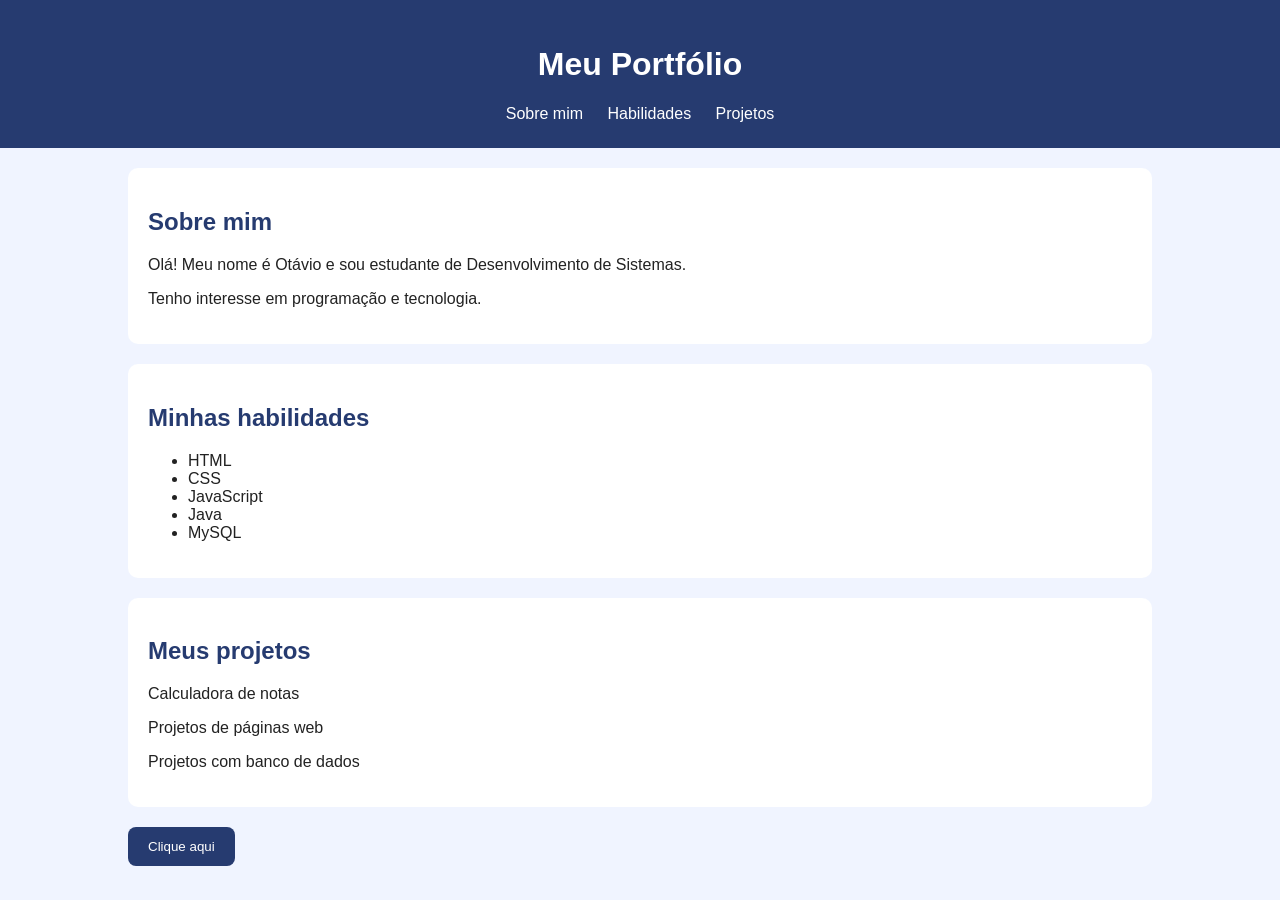
==== index.html @ 947586fc "Add files via upload" ====
<!DOCTYPE html>
<html lang="pt-BR">
<head>
    <meta charset="UTF-8">
    <meta name="viewport" content="width=device-width, initial-scale=1.0">
    <title>Meu Portfólio</title>
    <link rel="stylesheet" href="style.css">
</head>
<body>

    <header>
        <h1>Meu Portfólio</h1>
        <nav>
            <a href="#sobre">Sobre mim</a>
            <a href="#habilidades">Habilidades</a>
            <a href="#projetos">Projetos</a>
        </nav>
    </header>

    <main>
        <section id="sobre">
            <h2>Sobre mim</h2>
            <p>Olá! Meu nome é Otávio e sou estudante de Desenvolvimento de Sistemas.</p>
            <p>Tenho interesse em programação e tecnologia.</p>
        </section>

        <section id="habilidades">
            <h2>Minhas habilidades</h2>
            <ul>
                <li>HTML</li>
                <li>CSS</li>
                <li>JavaScript</li>
                <li>Java</li>
                <li>MySQL</li>
            </ul>
        </section>

        <section id="projetos">
            <h2>Meus projetos</h2>
            <p>Calculadora de notas</p>
            <p>Projetos de páginas web</p>
            <p>Projetos com banco de dados</p>
        </section>

        <button onclick="mensagem()">Clique aqui</button>
        <p id="resultado"></p>
    </main>

    <script src="script.js"></script>
</body>
</html>
---- style.css ----
body {
    font-family: Arial, sans-serif;
    background-color: #f0f4ff;
    margin: 0;
    color: #222;
}

header {
    background-color: #263b70;
    color: white;
    text-align: center;
    padding: 25px;
}

nav a {
    color: white;
    text-decoration: none;
    margin: 10px;
}

main {
    width: 80%;
    margin: auto;
}

section {
    background-color: white;
    padding: 20px;
    margin: 20px 0;
    border-radius: 10px;
}

h2 {
    color: #263b70;
}

button {
    background-color: #263b70;
    color: white;
    border: none;
    padding: 12px 20px;
    border-radius: 8px;
    cursor: pointer;
}

button:hover {
    background-color: #4264ad;
}
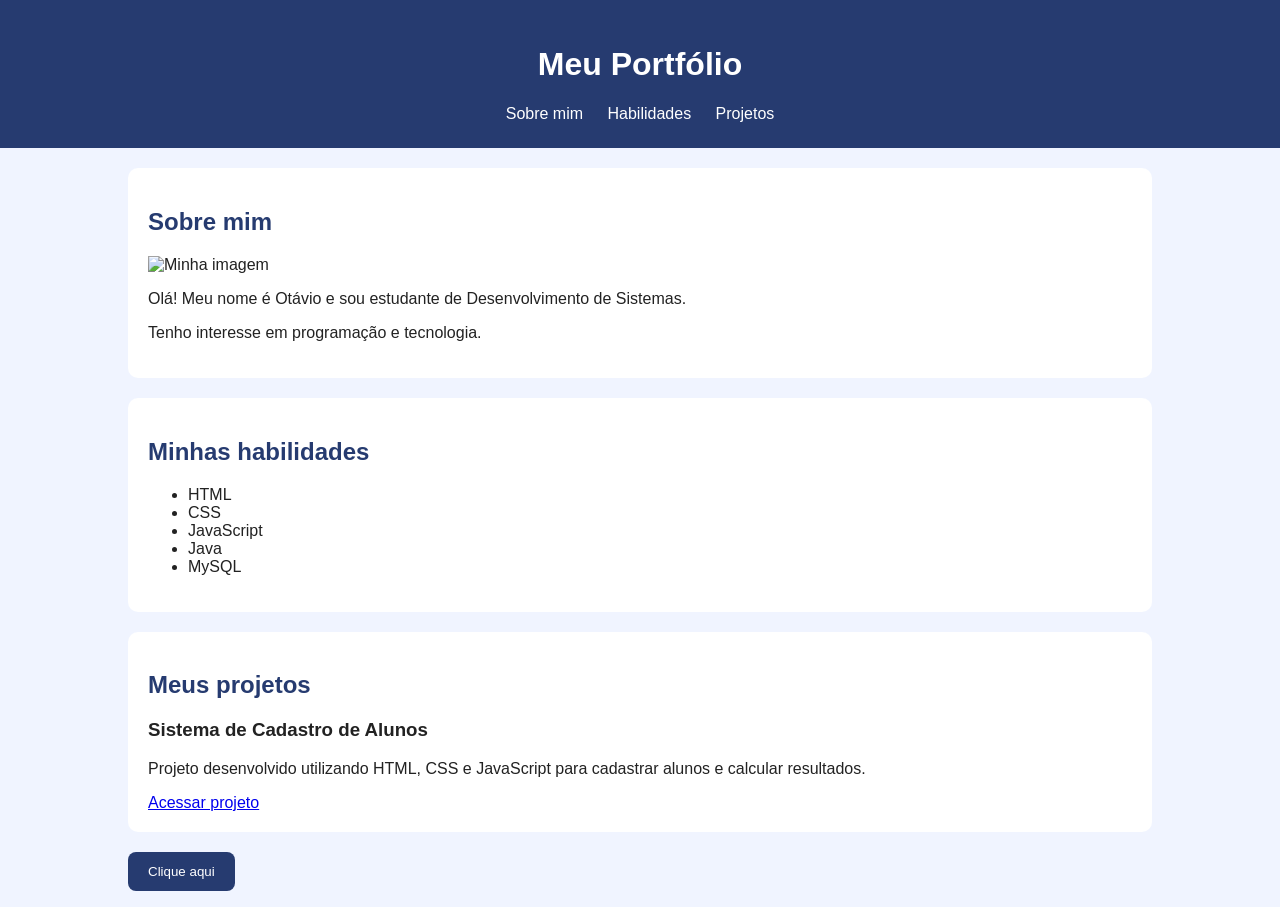
==== commit 5f425df6: "index.html" ====
--- a/index.html
+++ b/index.html
@@ -11,6 +11,7 @@
 
     <header>
         <h1>Meu Portfólio</h1>
+
         <nav>
             <a href="#sobre">Sobre mim</a>
             <a href="#habilidades">Habilidades</a>
@@ -19,14 +20,19 @@
     </header>
 
     <main>
+
         <section id="sobre">
             <h2>Sobre mim</h2>
+
+            <img src="imagem.jpg" alt="Minha imagem" class="foto">
+
             <p>Olá! Meu nome é Otávio e sou estudante de Desenvolvimento de Sistemas.</p>
             <p>Tenho interesse em programação e tecnologia.</p>
         </section>
 
         <section id="habilidades">
             <h2>Minhas habilidades</h2>
+
             <ul>
                 <li>HTML</li>
                 <li>CSS</li>
@@ -38,15 +44,30 @@
 
         <section id="projetos">
             <h2>Meus projetos</h2>
-            <p>Calculadora de notas</p>
-            <p>Projetos de páginas web</p>
-            <p>Projetos com banco de dados</p>
+
+            <div class="projeto">
+                <h3>Sistema de Cadastro de Alunos</h3>
+
+                <p>
+                    Projeto desenvolvido utilizando HTML,
+                    CSS e JavaScript para cadastrar alunos
+                    e calcular resultados.
+                </p>
+
+                <a href="index(3).html" target="_blank">
+                    Acessar projeto
+                </a>
+            </div>
+
         </section>
 
         <button onclick="mensagem()">Clique aqui</button>
+
         <p id="resultado"></p>
+
     </main>
 
     <script src="script.js"></script>
+
 </body>
 </html>
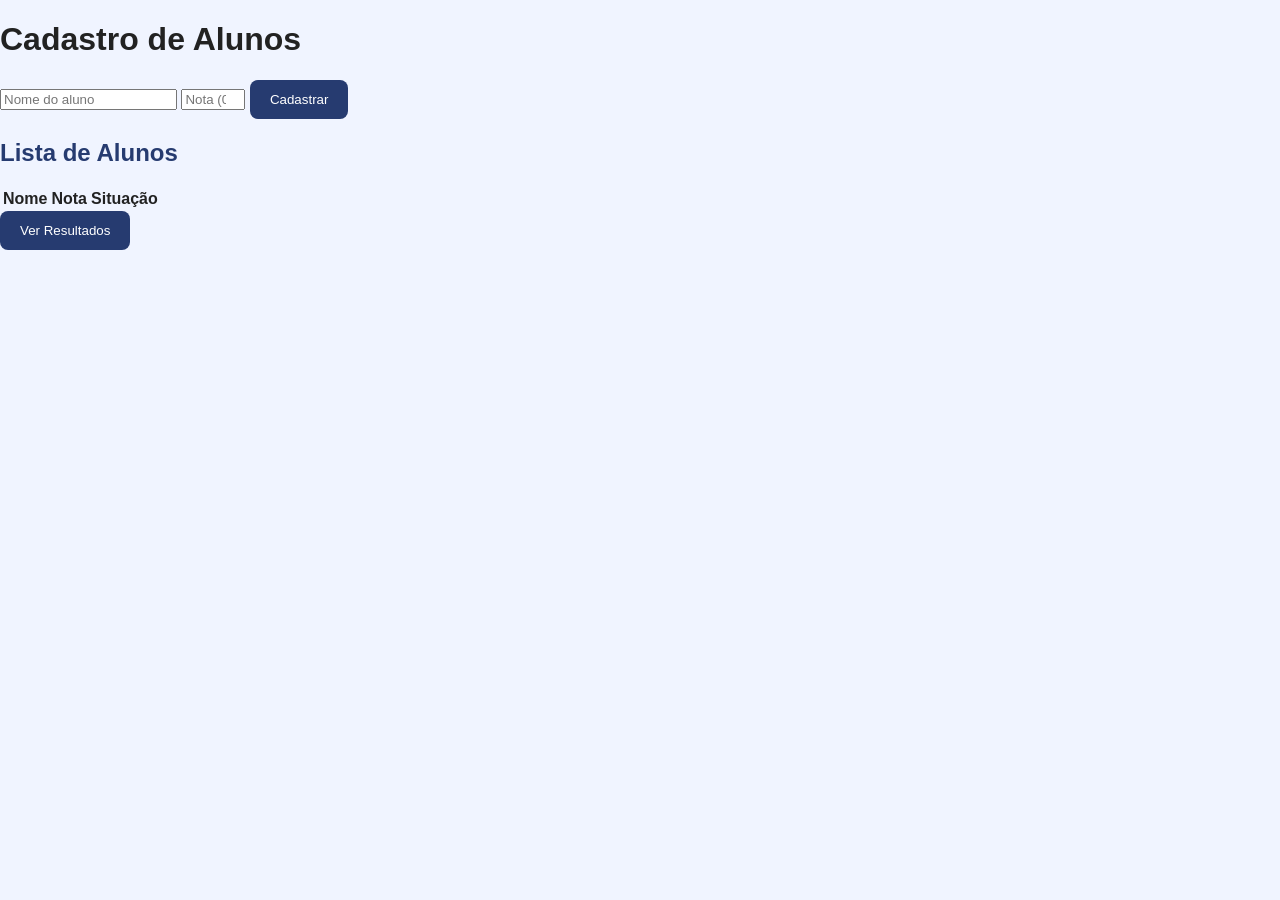
==== commit 2b2683b8: "Add files via upload" ====
--- a/index.html
+++ b/index.html
@@ -1,73 +1,51 @@
-
 <!DOCTYPE html>
 <html lang="pt-BR">
 <head>
     <meta charset="UTF-8">
     <meta name="viewport" content="width=device-width, initial-scale=1.0">
-    <title>Meu Portfólio</title>
+    <title>Sistema de Alunos</title>
+
     <link rel="stylesheet" href="style.css">
 </head>
 <body>
 
-    <header>
-        <h1>Meu Portfólio</h1>
+    <div class="container">
 
-        <nav>
-            <a href="#sobre">Sobre mim</a>
-            <a href="#habilidades">Habilidades</a>
-            <a href="#projetos">Projetos</a>
-        </nav>
-    </header>
+        <h1>Cadastro de Alunos</h1>
 
-    <main>
+        <div class="formulario">
+            <input type="text" id="nome" placeholder="Nome do aluno">
+            <input type="number" id="nota" placeholder="Nota (0 a 10)" min="0" max="10" step="0.1">
 
-        <section id="sobre">
-            <h2>Sobre mim</h2>
+            <button onclick="cadastrarAluno()">
+                Cadastrar
+            </button>
+        </div>
 
-            <img src="imagem.jpg" alt="Minha imagem" class="foto">
+        <h2>Lista de Alunos</h2>
 
-            <p>Olá! Meu nome é Otávio e sou estudante de Desenvolvimento de Sistemas.</p>
-            <p>Tenho interesse em programação e tecnologia.</p>
-        </section>
+        <table>
+            <thead>
+                <tr>
+                    <th>Nome</th>
+                    <th>Nota</th>
+                    <th>Situação</th>
+                </tr>
+            </thead>
 
-        <section id="habilidades">
-            <h2>Minhas habilidades</h2>
+            <tbody id="listaAlunos">
+            </tbody>
+        </table>
 
-            <ul>
-                <li>HTML</li>
-                <li>CSS</li>
-                <li>JavaScript</li>
-                <li>Java</li>
-                <li>MySQL</li>
-            </ul>
-        </section>
-
-        <section id="projetos">
-            <h2>Meus projetos</h2>
-
-            <div class="projeto">
-                <h3>Sistema de Cadastro de Alunos</h3>
-
-                <p>
-                    Projeto desenvolvido utilizando HTML,
-                    CSS e JavaScript para cadastrar alunos
-                    e calcular resultados.
-                </p>
-
-                <a href="index(3).html" target="_blank">
-                    Acessar projeto
-                </a>
-            </div>
-
-        </section>
-
-        <button onclick="mensagem()">Clique aqui</button>
+        <button onclick="calcularResultados()">
+            Ver Resultados
+        </button>
 
         <p id="resultado"></p>
 
-    </main>
+    </div>
 
     <script src="script.js"></script>
 
 </body>
-</html>
+</html>
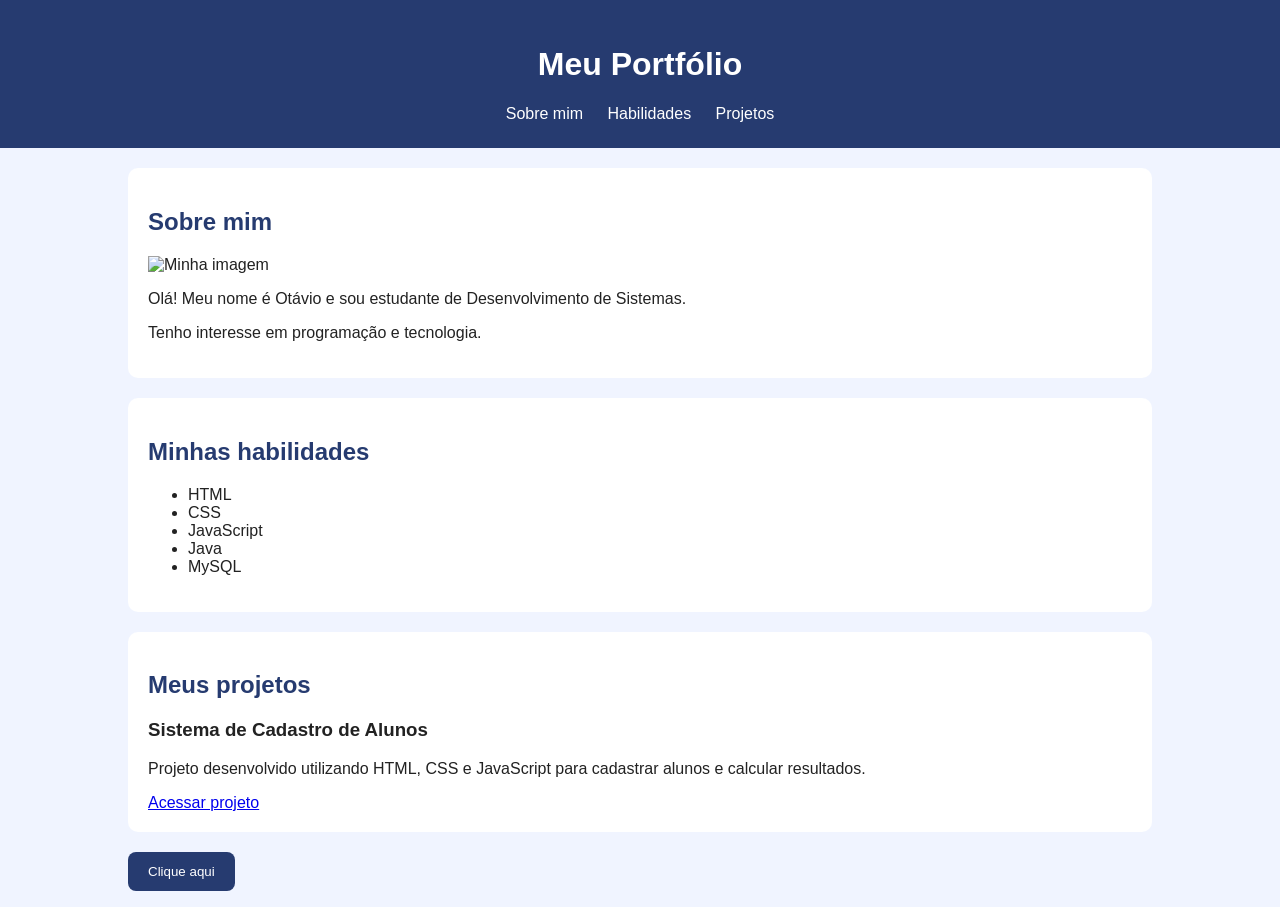
==== commit 8feff4a3: "Add files via upload" ====
--- a/index.html
+++ b/index.html
@@ -1,51 +1,73 @@
+
 <!DOCTYPE html>
 <html lang="pt-BR">
 <head>
     <meta charset="UTF-8">
     <meta name="viewport" content="width=device-width, initial-scale=1.0">
-    <title>Sistema de Alunos</title>
-
+    <title>Meu Portfólio</title>
     <link rel="stylesheet" href="style.css">
 </head>
 <body>
 
-    <div class="container">
+    <header>
+        <h1>Meu Portfólio</h1>
 
-        <h1>Cadastro de Alunos</h1>
+        <nav>
+            <a href="#sobre">Sobre mim</a>
+            <a href="#habilidades">Habilidades</a>
+            <a href="#projetos">Projetos</a>
+        </nav>
+    </header>
 
-        <div class="formulario">
-            <input type="text" id="nome" placeholder="Nome do aluno">
-            <input type="number" id="nota" placeholder="Nota (0 a 10)" min="0" max="10" step="0.1">
+    <main>
 
-            <button onclick="cadastrarAluno()">
-                Cadastrar
-            </button>
-        </div>
+        <section id="sobre">
+            <h2>Sobre mim</h2>
 
-        <h2>Lista de Alunos</h2>
+            <img src="imagem.jpg" alt="Minha imagem" class="foto">
 
-        <table>
-            <thead>
-                <tr>
-                    <th>Nome</th>
-                    <th>Nota</th>
-                    <th>Situação</th>
-                </tr>
-            </thead>
+            <p>Olá! Meu nome é Otávio e sou estudante de Desenvolvimento de Sistemas.</p>
+            <p>Tenho interesse em programação e tecnologia.</p>
+        </section>
 
-            <tbody id="listaAlunos">
-            </tbody>
-        </table>
+        <section id="habilidades">
+            <h2>Minhas habilidades</h2>
 
-        <button onclick="calcularResultados()">
-            Ver Resultados
-        </button>
+            <ul>
+                <li>HTML</li>
+                <li>CSS</li>
+                <li>JavaScript</li>
+                <li>Java</li>
+                <li>MySQL</li>
+            </ul>
+        </section>
+
+        <section id="projetos">
+            <h2>Meus projetos</h2>
+
+            <div class="projeto">
+                <h3>Sistema de Cadastro de Alunos</h3>
+
+                <p>
+                    Projeto desenvolvido utilizando HTML,
+                    CSS e JavaScript para cadastrar alunos
+                    e calcular resultados.
+                </p>
+
+                <a href="index(3).html" target="_blank">
+                    Acessar projeto
+                </a>
+            </div>
+
+        </section>
+
+        <button onclick="mensagem()">Clique aqui</button>
 
         <p id="resultado"></p>
 
-    </div>
+    </main>
 
     <script src="script.js"></script>
 
 </body>
-</html>+</html>
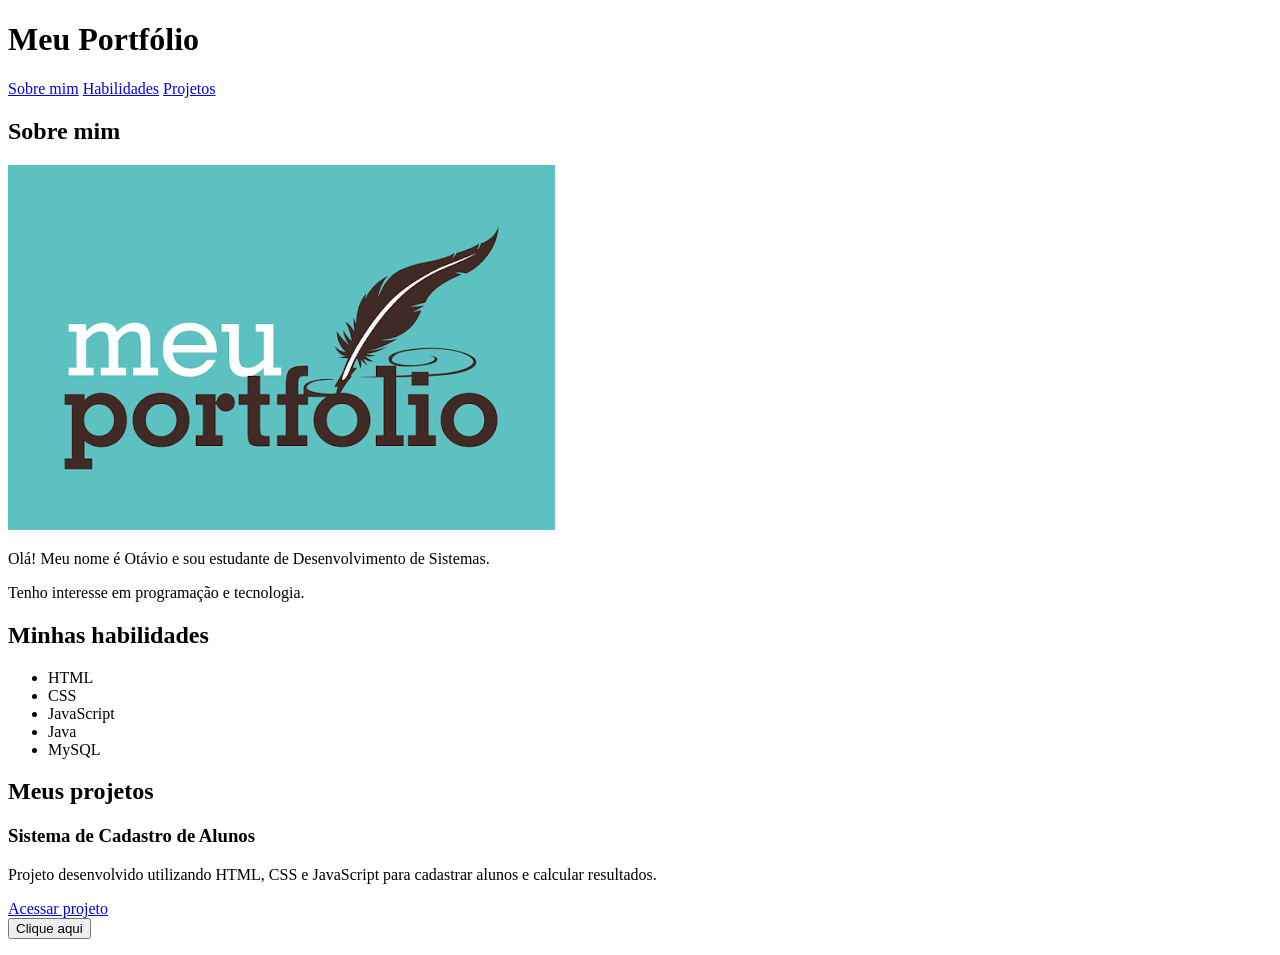
==== commit 20b47e8b: "Update index.html" ====
--- a/index.html
+++ b/index.html
@@ -5,7 +5,7 @@
     <meta charset="UTF-8">
     <meta name="viewport" content="width=device-width, initial-scale=1.0">
     <title>Meu Portfólio</title>
-    <link rel="stylesheet" href="style.css">
+    <link rel="stylesheet" href="./estilo.css">
 </head>
 <body>
 
@@ -24,7 +24,7 @@
         <section id="sobre">
             <h2>Sobre mim</h2>
 
-            <img src="imagem.jpg" alt="Minha imagem" class="foto">
+            <img src="./meu.png" alt="Minha imagem" class="foto">
 
             <p>Olá! Meu nome é Otávio e sou estudante de Desenvolvimento de Sistemas.</p>
             <p>Tenho interesse em programação e tecnologia.</p>
@@ -54,7 +54,7 @@
                     e calcular resultados.
                 </p>
 
-                <a href="index(3).html" target="_blank">
+                <a href="./cau.html" target="_blank">
                     Acessar projeto
                 </a>
             </div>
@@ -67,7 +67,8 @@
 
     </main>
 
-    <script src="script.js"></script>
+    <script src="./script.js"></script>
 
 </body>
 </html>
+
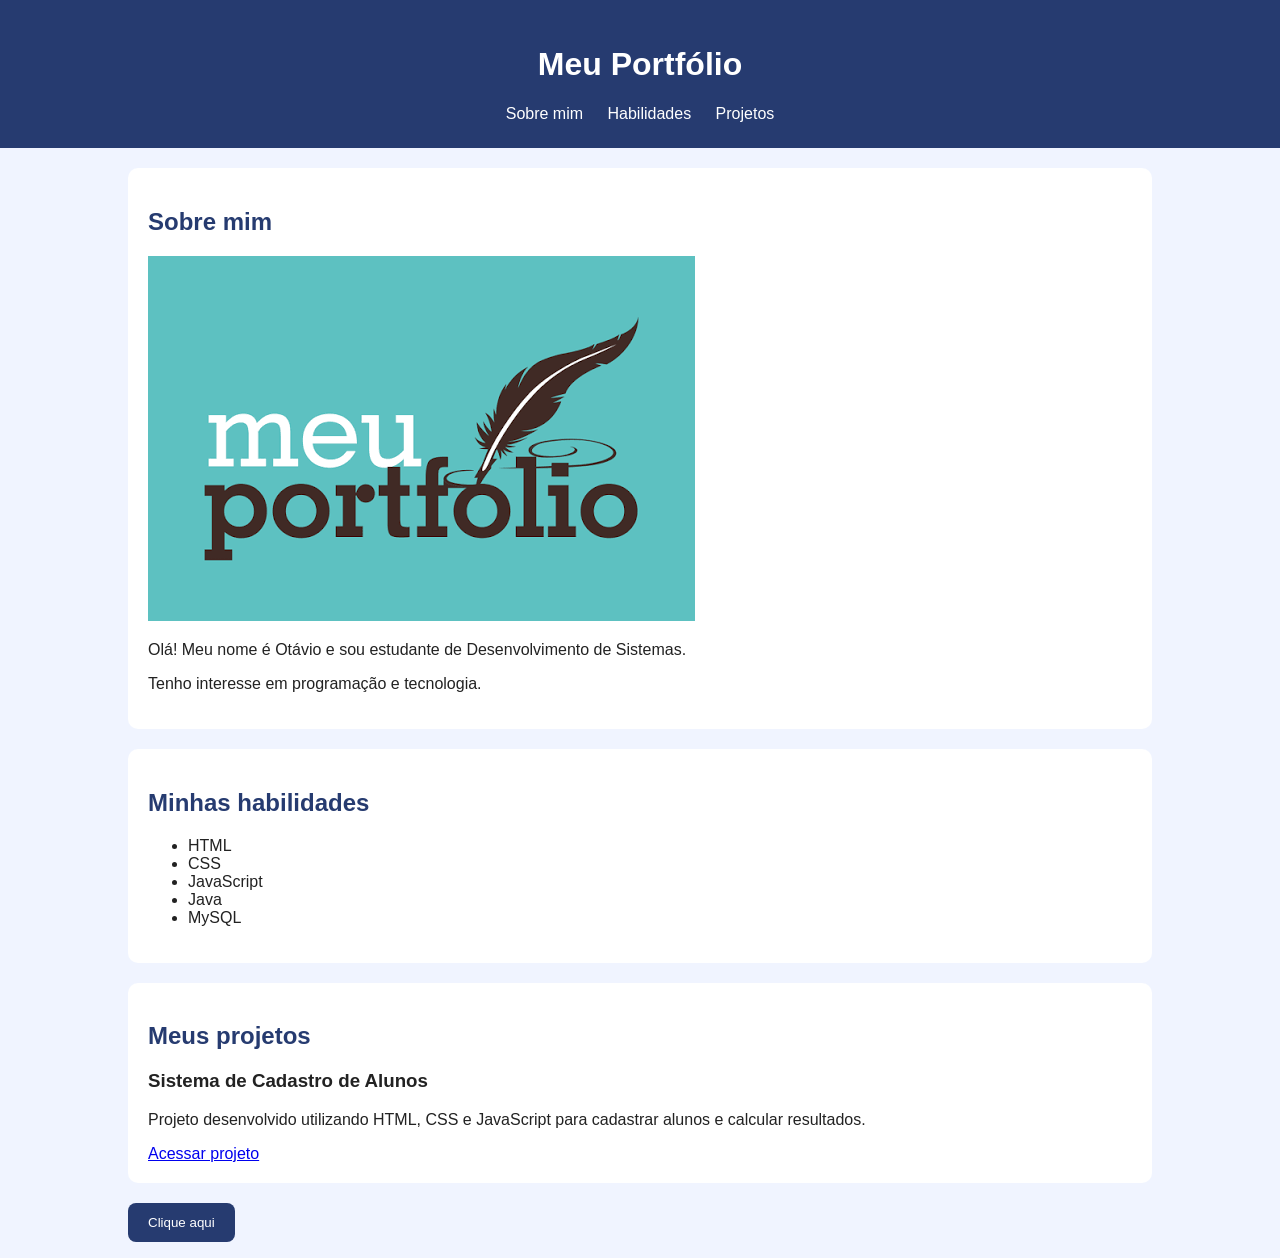
==== commit 06bc6826: "Update index.html" ====
--- a/index.html
+++ b/index.html
@@ -5,7 +5,7 @@
     <meta charset="UTF-8">
     <meta name="viewport" content="width=device-width, initial-scale=1.0">
     <title>Meu Portfólio</title>
-    <link rel="stylesheet" href="./estilo.css">
+    <link rel="stylesheet" href="./style.css">
 </head>
 <body>
 
--- a/style.css
+++ b/style.css
@@ -0,0 +1,49 @@
+
+body {
+    font-family: Arial, sans-serif;
+    background-color: #f0f4ff;
+    margin: 0;
+    color: #222;
+}
+
+header {
+    background-color: #263b70;
+    color: white;
+    text-align: center;
+    padding: 25px;
+}
+
+nav a {
+    color: white;
+    text-decoration: none;
+    margin: 10px;
+}
+
+main {
+    width: 80%;
+    margin: auto;
+}
+
+section {
+    background-color: white;
+    padding: 20px;
+    margin: 20px 0;
+    border-radius: 10px;
+}
+
+h2 {
+    color: #263b70;
+}
+
+button {
+    background-color: #263b70;
+    color: white;
+    border: none;
+    padding: 12px 20px;
+    border-radius: 8px;
+    cursor: pointer;
+}
+
+button:hover {
+    background-color: #4264ad;
+}
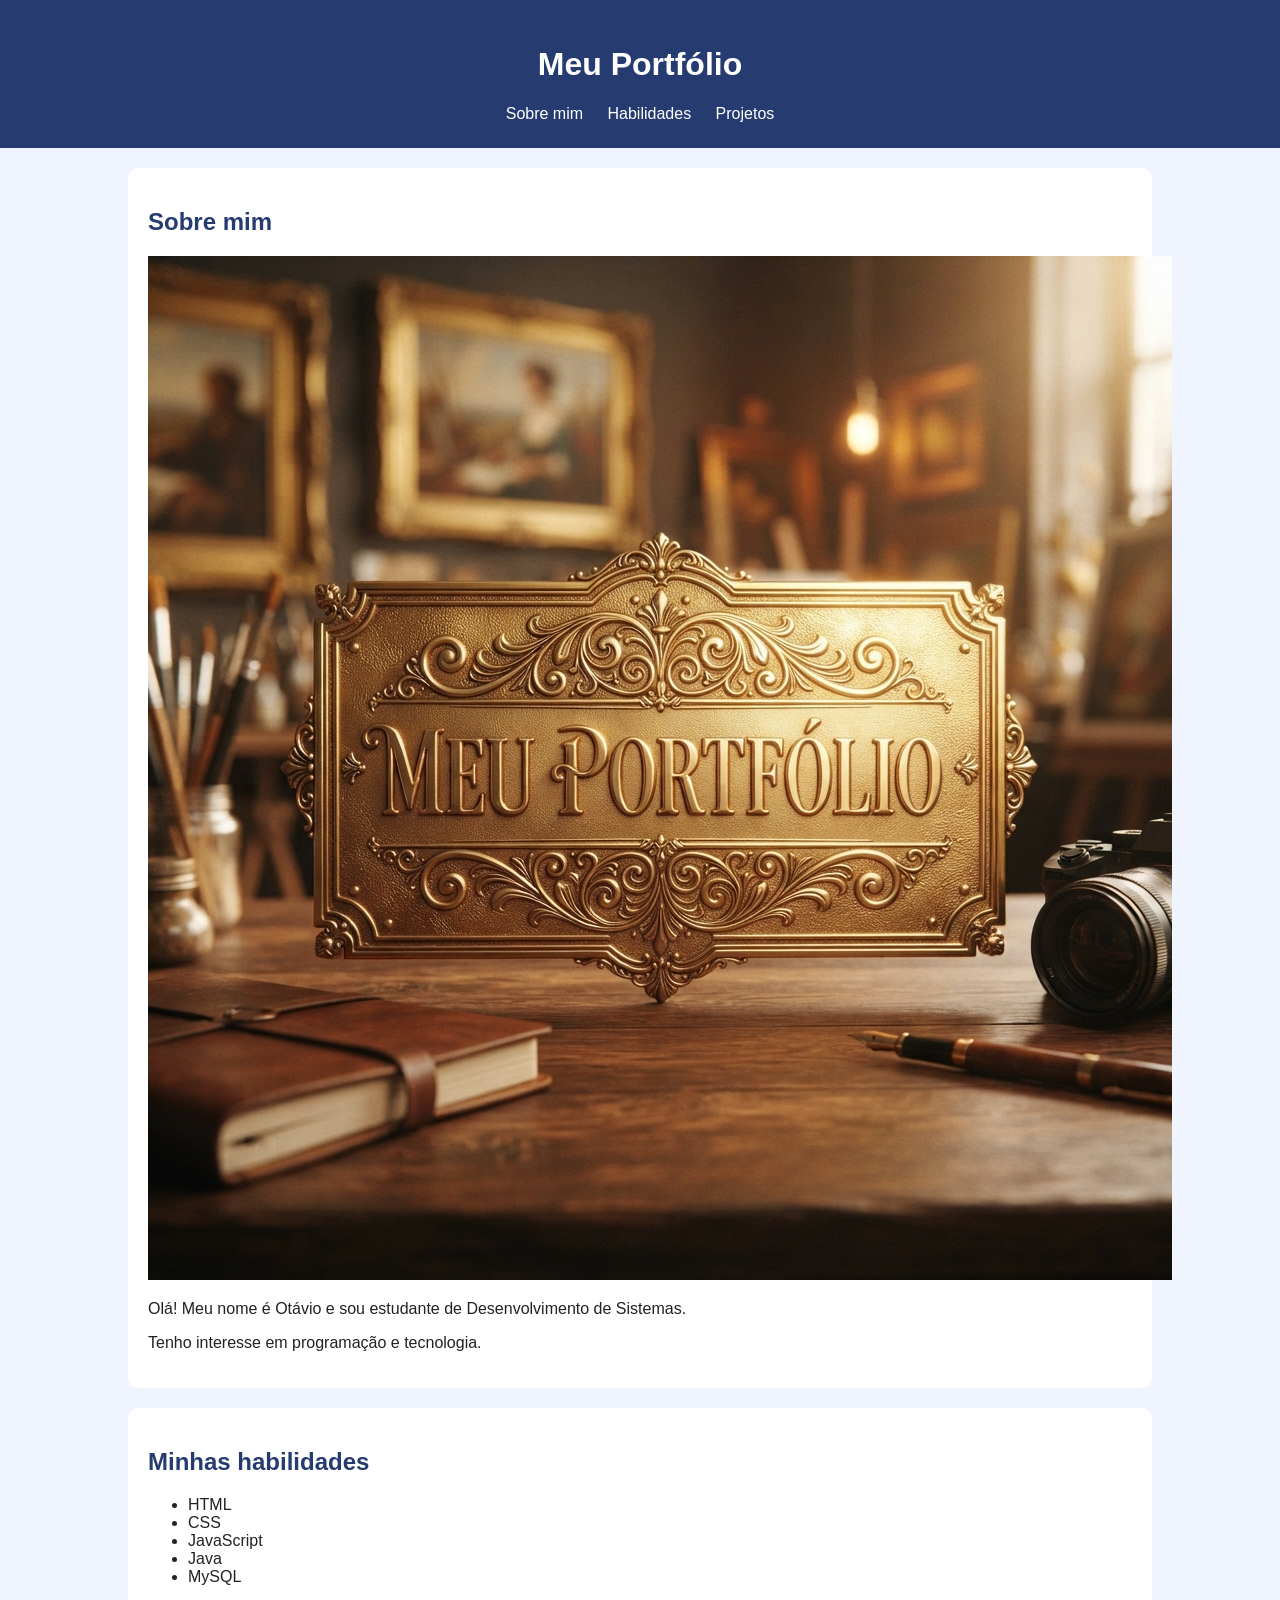
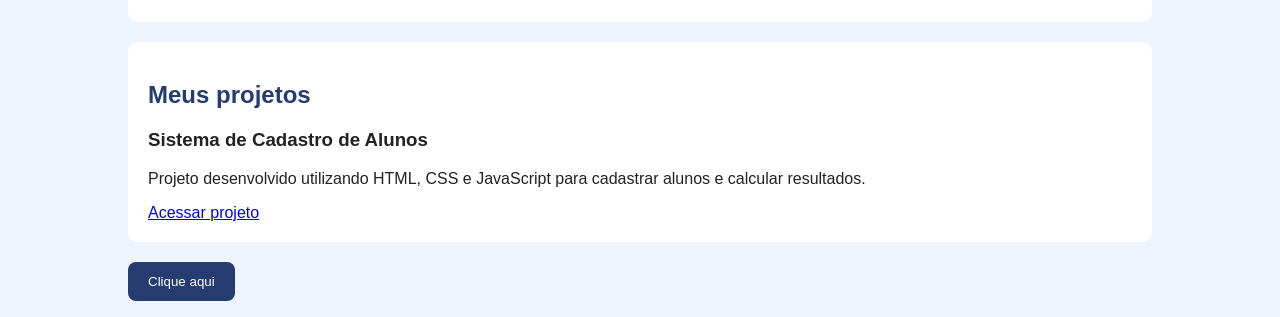
==== commit d5ba6d3e: "Update index.html" ====
--- a/index.html
+++ b/index.html
@@ -24,7 +24,7 @@
         <section id="sobre">
             <h2>Sobre mim</h2>
 
-            <img src="./meu.png" alt="Minha imagem" class="foto">
+            <img src="./meu.jpg" alt="Minha imagem" class="foto">
 
             <p>Olá! Meu nome é Otávio e sou estudante de Desenvolvimento de Sistemas.</p>
             <p>Tenho interesse em programação e tecnologia.</p>
